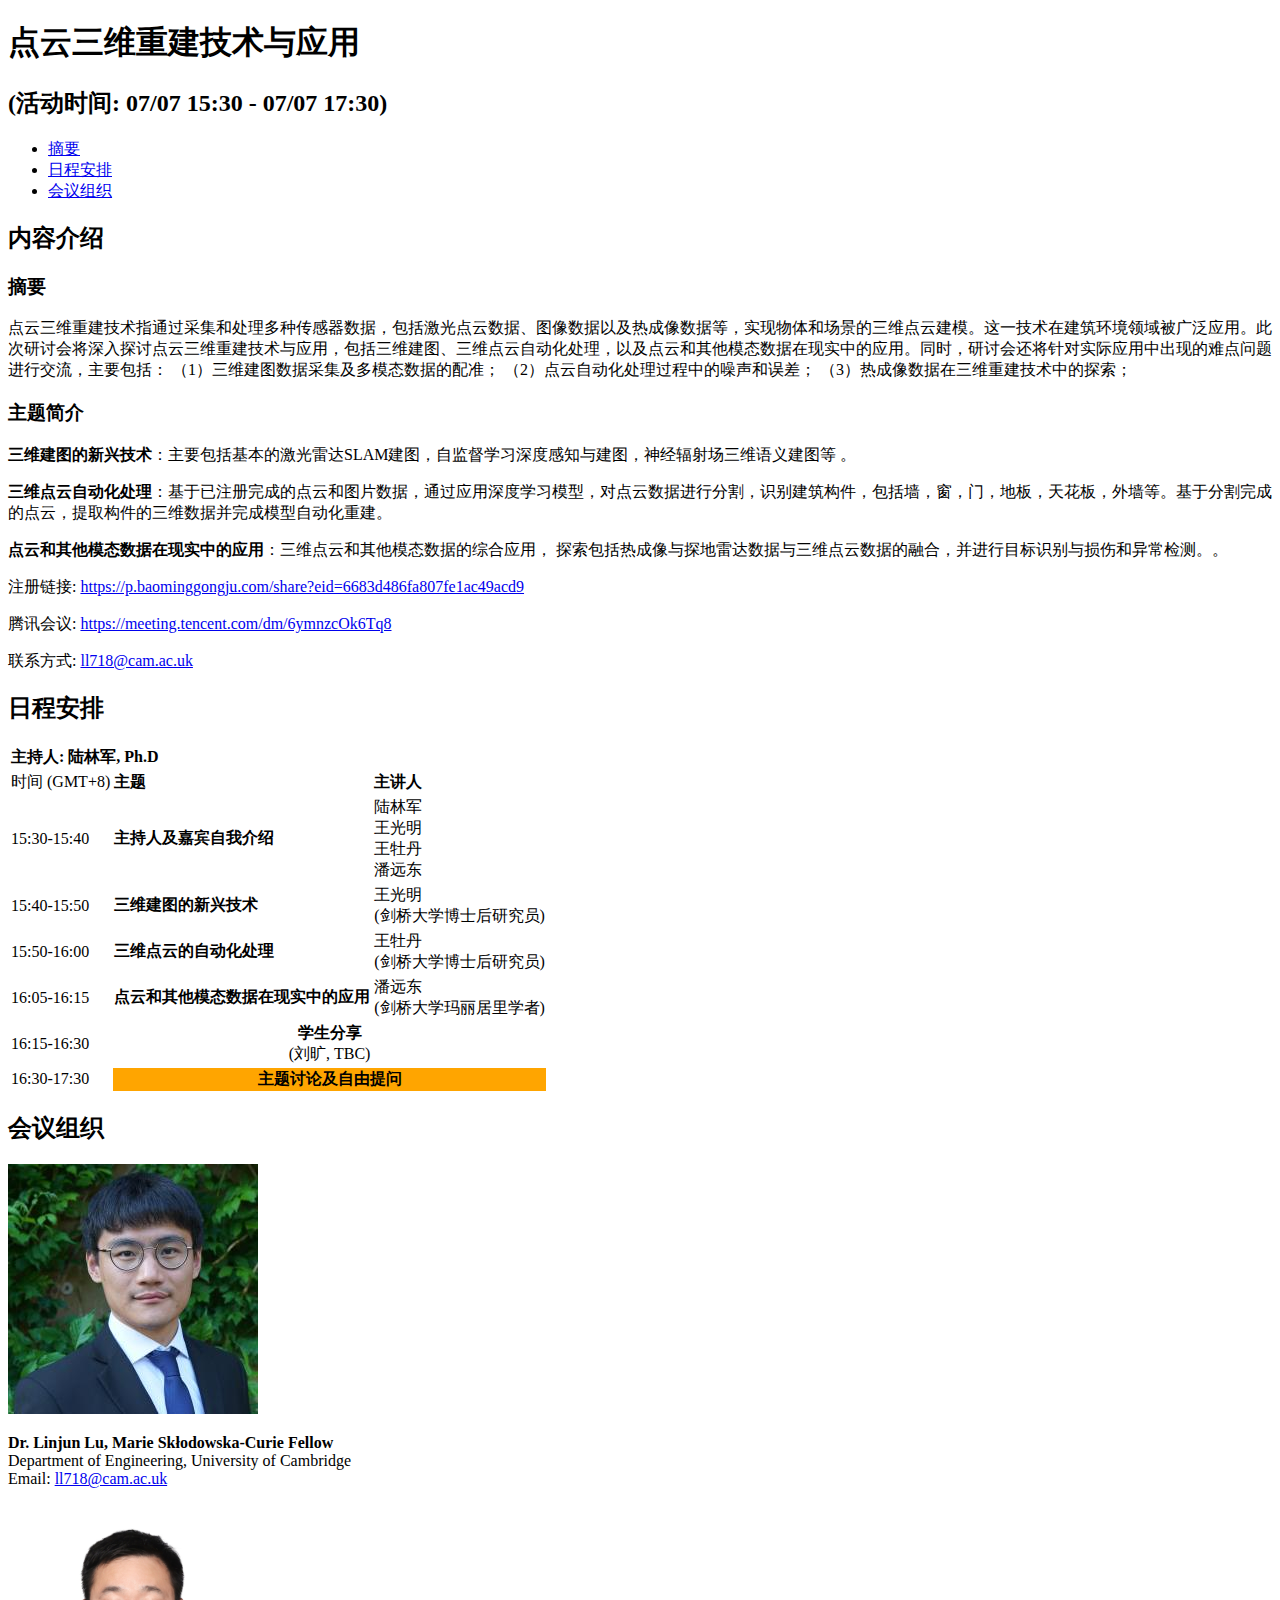
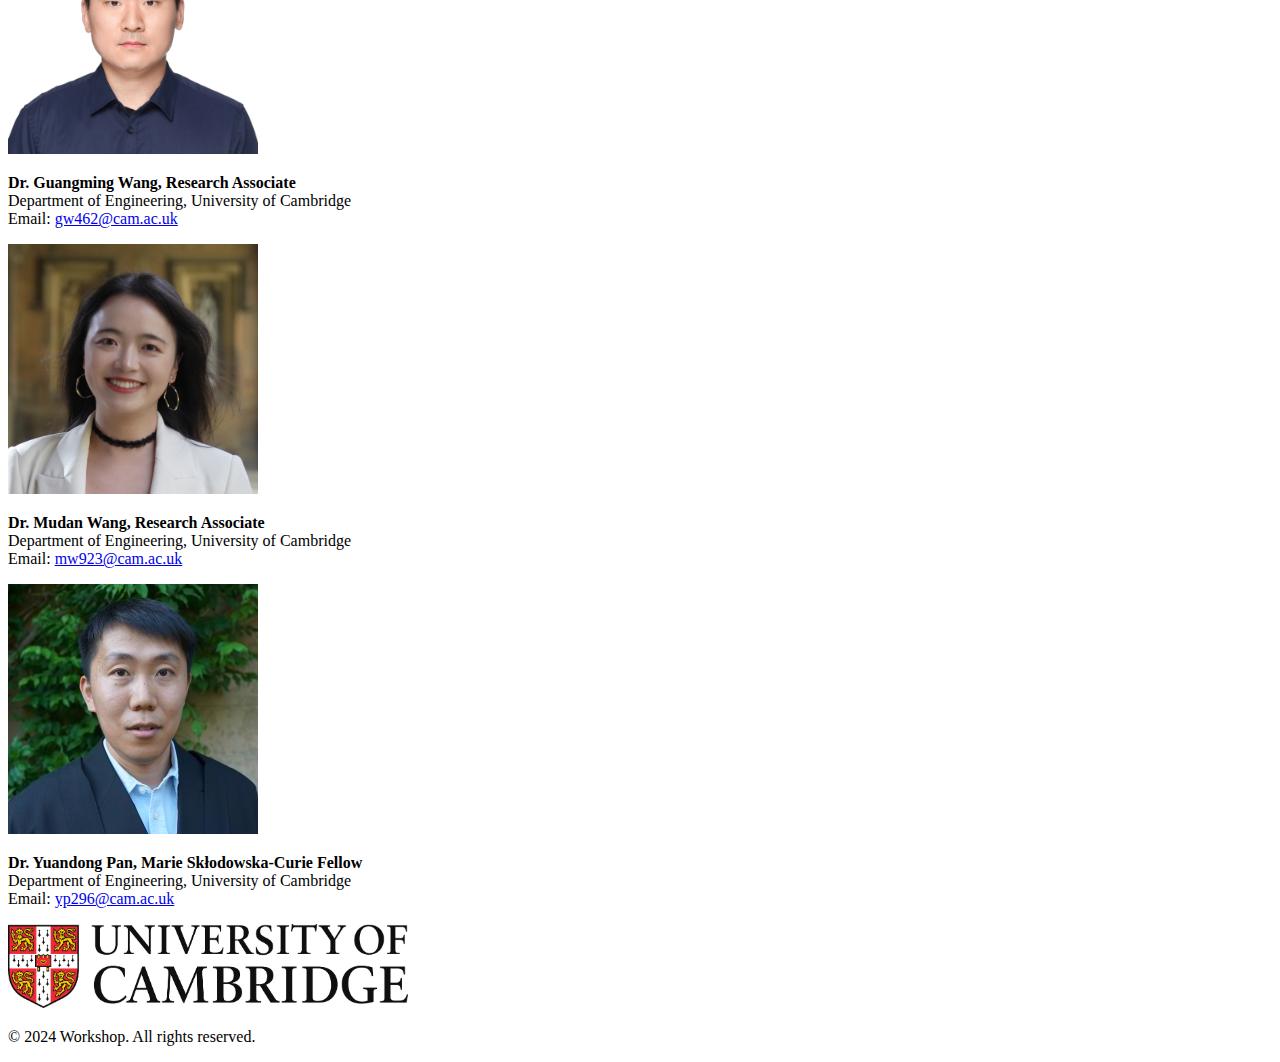
==== index.html @ 5fc94506 "Update index.html" ====
<!DOCTYPE html>
<html lang="en">
<head>
    <meta charset="UTF-8">
    <meta name="viewport" content="width=device-width, initial-scale=1.0">
    <title>Workshop</title>
    <link rel="stylesheet" href="styles.css">
</head>
<body>
    <header>
        <div class="container">
            <h1>点云三维重建技术与应用</h1>
            <h2>(活动时间: 07/07 15:30 - 07/07 17:30)</h2>
            <nav>
                <ul>
                    <li><a href="#abstract">摘要</a></li>
                    <li><a href="#schedule">日程安排</a></li>
                    <li><a href="#organizers">会议组织</a></li>
                </ul>
            </nav>
        </div>
    </header>

    <main>
        <section id="abstract">
            <h2>内容介绍</h2>
            <h3>摘要</h3>
            <p>点云三维重建技术指通过采集和处理多种传感器数据，包括激光点云数据、图像数据以及热成像数据等，实现物体和场景的三维点云建模。这一技术在建筑环境领域被广泛应用。此次研讨会将深入探讨点云三维重建技术与应用，包括三维建图、三维点云自动化处理，以及点云和其他模态数据在现实中的应用。同时，研讨会还将针对实际应用中出现的难点问题进行交流，主要包括：
            （1）三维建图数据采集及多模态数据的配准；
            （2）点云自动化处理过程中的噪声和误差；
            （3）热成像数据在三维重建技术中的探索；
             <p>
             <h3>主题简介</h3><p>
                <strong>三维建图的新兴技术</strong>：主要包括基本的激光雷达SLAM建图，自监督学习深度感知与建图，神经辐射场三维语义建图等 。<p>
                <strong>三维点云自动化处理</strong>：基于已注册完成的点云和图片数据，通过应用深度学习模型，对点云数据进行分割，识别建筑构件，包括墙，窗，门，地板，天花板，外墙等。基于分割完成的点云，提取构件的三维数据并完成模型自动化重建。<p>
                <strong>点云和其他模态数据在现实中的应用</strong>：三维点云和其他模态数据的综合应用， 探索包括热成像与探地雷达数据与三维点云数据的融合，并进行目标识别与损伤和异常检测。。</p>
            </p>
            <p>注册链接: <a href="https://p.baominggongju.com/share?eid=6683d486fa807fe1ac49acd9">https://p.baominggongju.com/share?eid=6683d486fa807fe1ac49acd9</a></p>
	    <p>腾讯会议: <a href="https://meeting.tencent.com/dm/6ymnzcOk6Tq8">https://meeting.tencent.com/dm/6ymnzcOk6Tq8</a></p>
            <p>联系方式: <a href="mailto:ll718@cam.ac.uk">ll718@cam.ac.uk</a></p>
        </section>

        <section id="schedule">
            <h2>日程安排</h2>
            <table>
                <thead>
                    <tr>
                        <th colspan="3" style="text-align: left;" class="indented">主持人: 陆林军, Ph.D</th>
                    </tr>
                </thead>
                <tbody>
                    <tr>
                        <td>时间 (GMT+8)</td>
                        <td><strong>主题</strong><br><em></em></td>
                        <td><strong>主讲人</strong><em></em></td>
                    </tr>
                    <tr>
                        <td>15:30-15:40</td>
                        <td><strong>主持人及嘉宾自我介绍</strong><br><em></em></td>
                        <td>陆林军<br>王光明<br>王牡丹<br>潘远东</td>
                    </tr>
                    <tr>
                        <td>15:40-15:50</td>
                        <td><strong>三维建图的新兴技术</strong><br><em></em></td>
                        <td>王光明<br>(剑桥大学博士后研究员)</td>
                    </tr>
                    <tr>
                        <td>15:50-16:00</td>
                        <td><strong>三维点云的自动化处理</strong><br><em></em></td>
                        <td>王牡丹<br>(剑桥大学博士后研究员)</td>
                    </tr>
                    <tr>
                        <td>16:05-16:15</td>
                        <td><strong>点云和其他模态数据在现实中的应用</strong><br><em></em></td>
                        <td>潘远东<br>(剑桥大学玛丽居里学者)</td>
                    </tr>
                    <tr>
                        <td>16:15-16:30</td>
                        <td colspan="3" style="text-align: center;"><strong>学生分享</strong><br>(刘旷, TBC)</td>
                    </tr>
                    <tr>
                        <td>16:30-17:30</td>
                        <td colspan="3" style="background-color: orange; text-align: center;"><strong>主题讨论及自由提问</strong></td>
                    </tr>
                </tbody>
            </table>
        </section>

        <section id="organizers">
            <h2>会议组织</h2>
            <div class="organizers-container">
                <div class="organizer">
                    <img src="images/Linjun Lu.jpg" alt="Dr. Linjun Lu" width="250"  height="250">
                    <div class="organizer-info">
                        <p><strong>Dr. Linjun Lu, Marie Skłodowska-Curie Fellow</strong><br>
                        Department of Engineering, University of Cambridge<br>
                        Email: <a href="mailto:ll718@cam.ac.uk">ll718@cam.ac.uk</a></p>
                    </div>
                </div>
                <div class="organizer">
                    <img src="images/Guangming Wang.jpg" alt="Dr. Guangming Wang" width="250"  height="250">
                    <div class="organizer-info">
                        <p><strong>Dr. Guangming Wang, Research Associate</strong><br>
                        Department of Engineering, University of Cambridge<br>
                        Email: <a href="mailto:gw462@cam.ac.uk">gw462@cam.ac.uk</a></p>
                    </div>
                </div>
                <div class="organizer">
                    <img src="images/Mudan Wang.jpg" alt="Dr. Mudan Wang" width="250"  height="250">
                    <div class="organizer-info">
                        <p><strong>Dr. Mudan Wang, Research Associate</strong><br>
                        Department of Engineering, University of Cambridge<br>
                        Email: <a href="mailto:mw923@cam.ac.uk">mw923@cam.ac.uk</a></p>
                    </div>
                </div>
                <div class="organizer">
                    <img src="images/Yuandong Pan.jpg" alt="Dr. Yuandong Pan" width="250"  height="250">
                    <div class="organizer-info">
                        <p><strong>Dr. Yuandong Pan, Marie Skłodowska-Curie Fellow</strong><br>
                        Department of Engineering, University of Cambridge<br>
                        Email: <a href="mailto:yp296@cam.ac.uk">yp296@cam.ac.uk</a></p>
                    </div>
                </div>
            </div>
            <div class="university-logo">
                <img src="images/university-of-cambridge.png" alt="University of Cambridge" width="400">
            </div>
        </section>
    </main>

    <footer>
        <p>&copy; 2024 Workshop. All rights reserved.</p>
    </footer>
</body>
</html>
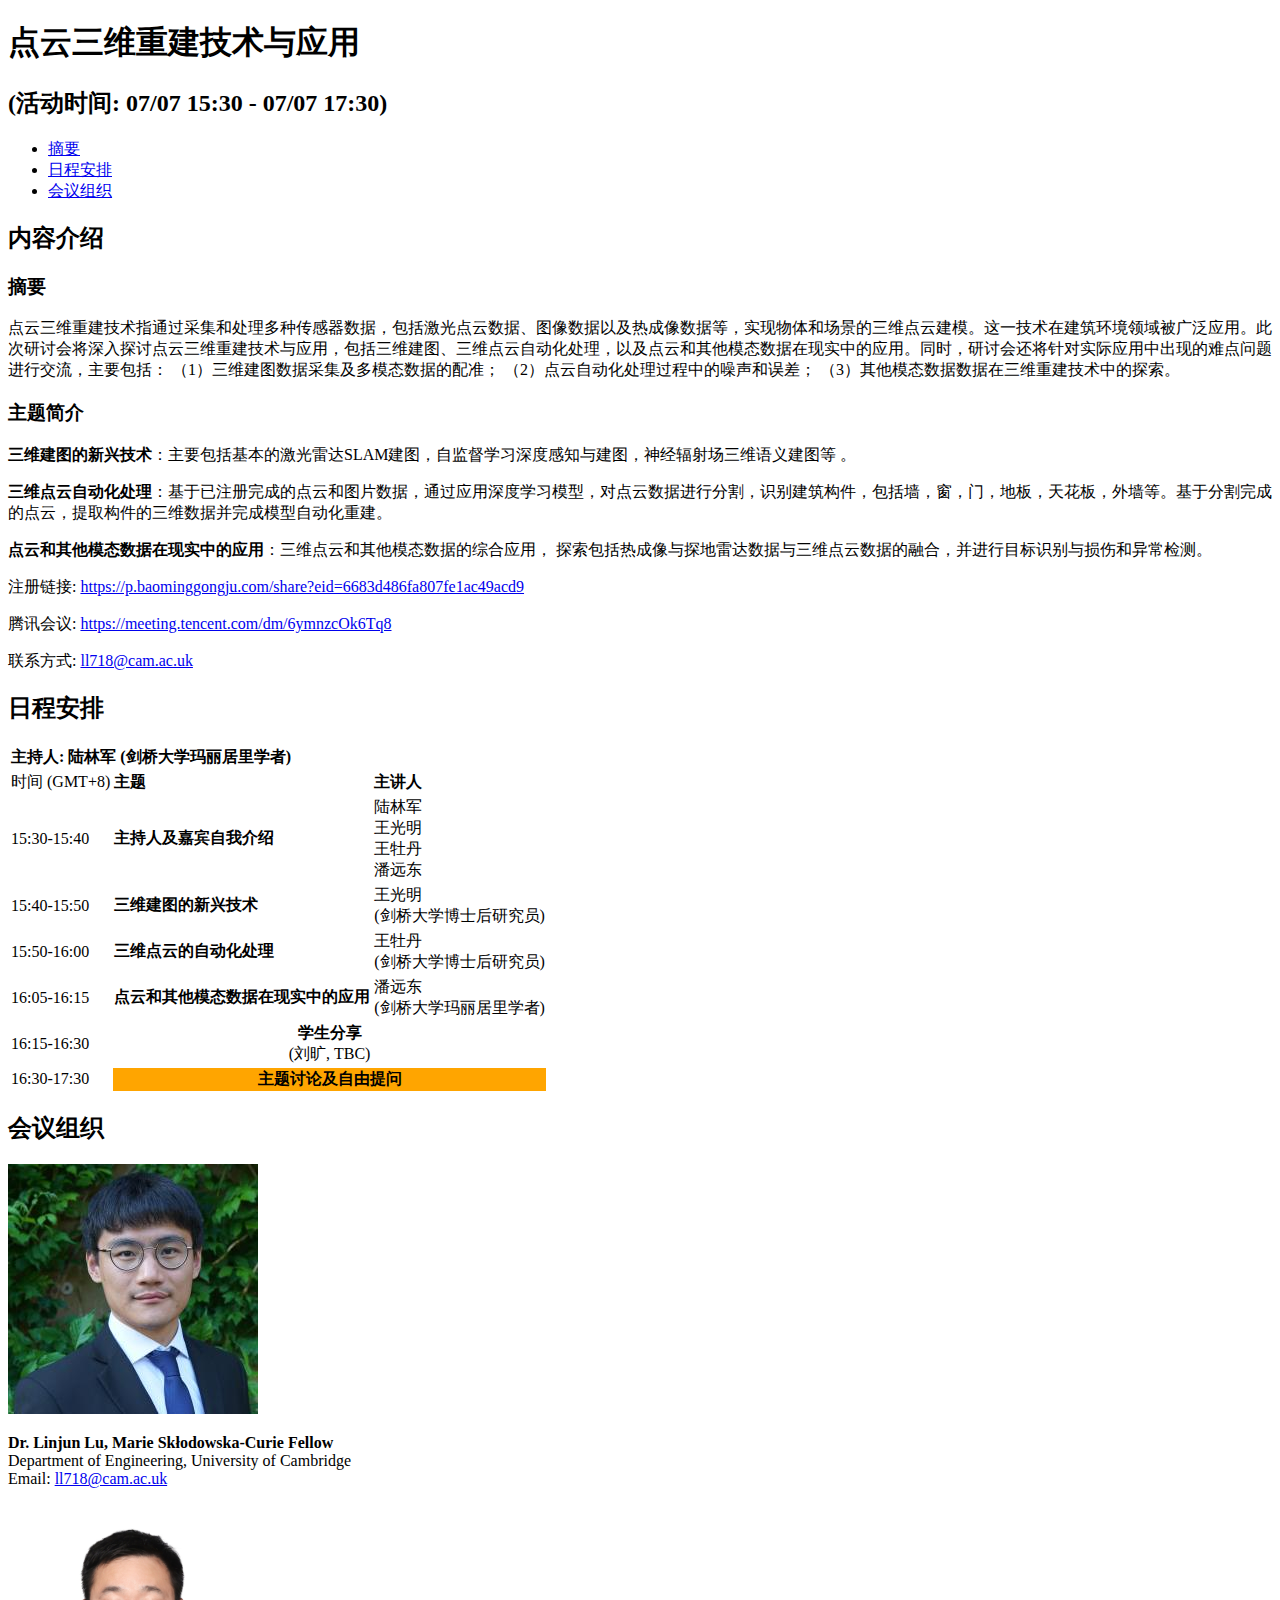
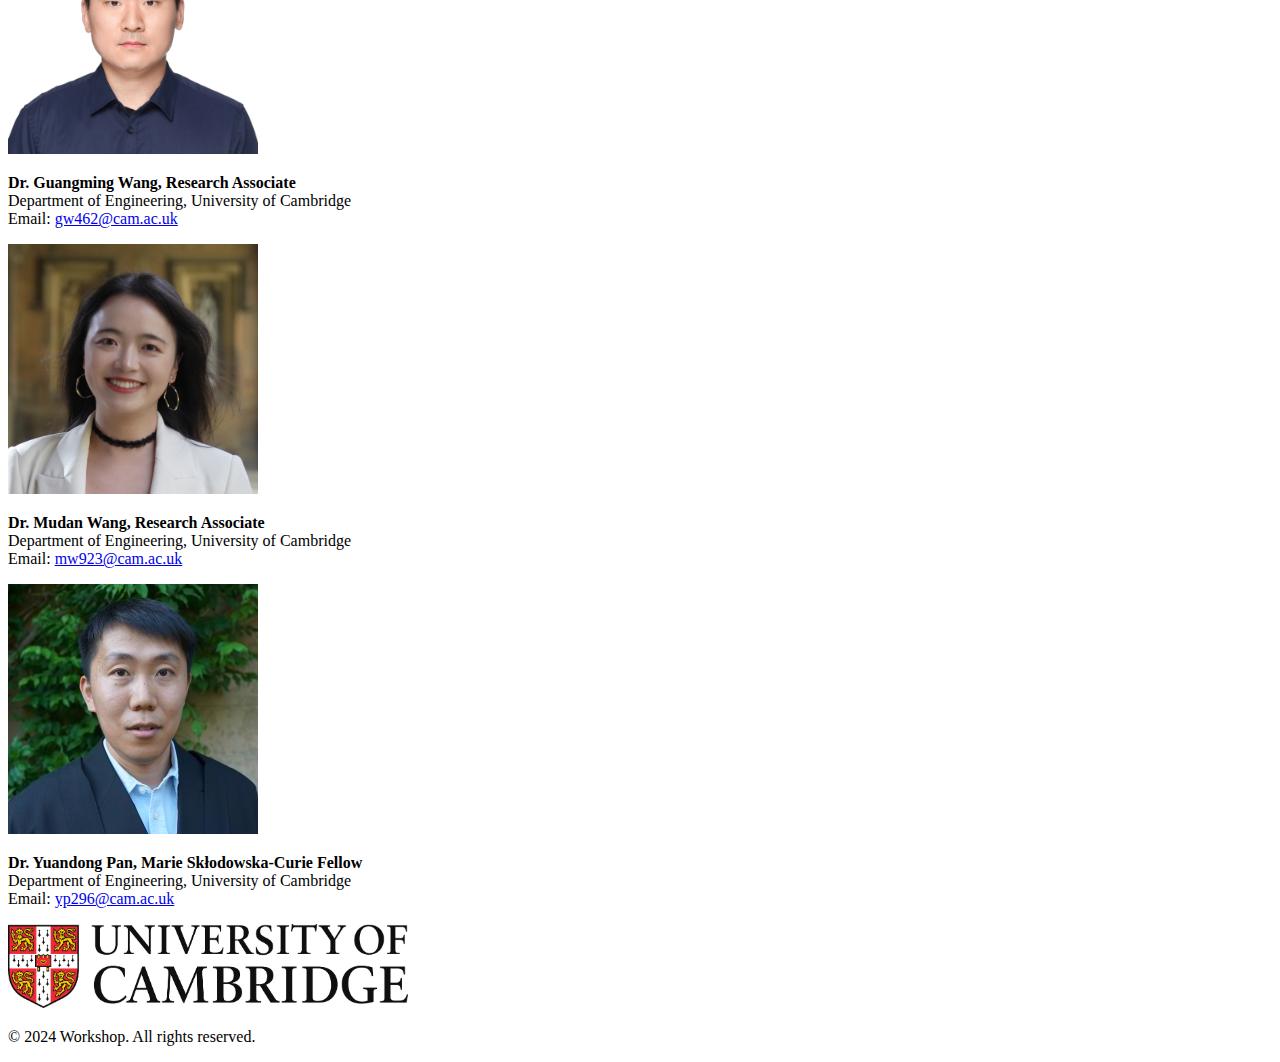
==== commit d5a4a7d9: "Update index.html" ====
--- a/index.html
+++ b/index.html
@@ -28,12 +28,12 @@
             <p>点云三维重建技术指通过采集和处理多种传感器数据，包括激光点云数据、图像数据以及热成像数据等，实现物体和场景的三维点云建模。这一技术在建筑环境领域被广泛应用。此次研讨会将深入探讨点云三维重建技术与应用，包括三维建图、三维点云自动化处理，以及点云和其他模态数据在现实中的应用。同时，研讨会还将针对实际应用中出现的难点问题进行交流，主要包括：
             （1）三维建图数据采集及多模态数据的配准；
             （2）点云自动化处理过程中的噪声和误差；
-            （3）热成像数据在三维重建技术中的探索；
+            （3）其他模态数据数据在三维重建技术中的探索。
              <p>
              <h3>主题简介</h3><p>
                 <strong>三维建图的新兴技术</strong>：主要包括基本的激光雷达SLAM建图，自监督学习深度感知与建图，神经辐射场三维语义建图等 。<p>
                 <strong>三维点云自动化处理</strong>：基于已注册完成的点云和图片数据，通过应用深度学习模型，对点云数据进行分割，识别建筑构件，包括墙，窗，门，地板，天花板，外墙等。基于分割完成的点云，提取构件的三维数据并完成模型自动化重建。<p>
-                <strong>点云和其他模态数据在现实中的应用</strong>：三维点云和其他模态数据的综合应用， 探索包括热成像与探地雷达数据与三维点云数据的融合，并进行目标识别与损伤和异常检测。。</p>
+                <strong>点云和其他模态数据在现实中的应用</strong>：三维点云和其他模态数据的综合应用， 探索包括热成像与探地雷达数据与三维点云数据的融合，并进行目标识别与损伤和异常检测。</p>
             </p>
             <p>注册链接: <a href="https://p.baominggongju.com/share?eid=6683d486fa807fe1ac49acd9">https://p.baominggongju.com/share?eid=6683d486fa807fe1ac49acd9</a></p>
 	    <p>腾讯会议: <a href="https://meeting.tencent.com/dm/6ymnzcOk6Tq8">https://meeting.tencent.com/dm/6ymnzcOk6Tq8</a></p>
@@ -45,7 +45,7 @@
             <table>
                 <thead>
                     <tr>
-                        <th colspan="3" style="text-align: left;" class="indented">主持人: 陆林军, Ph.D</th>
+                        <th colspan="3" style="text-align: left;" class="indented">主持人: 陆林军 (剑桥大学玛丽居里学者)</th>
                     </tr>
                 </thead>
                 <tbody>
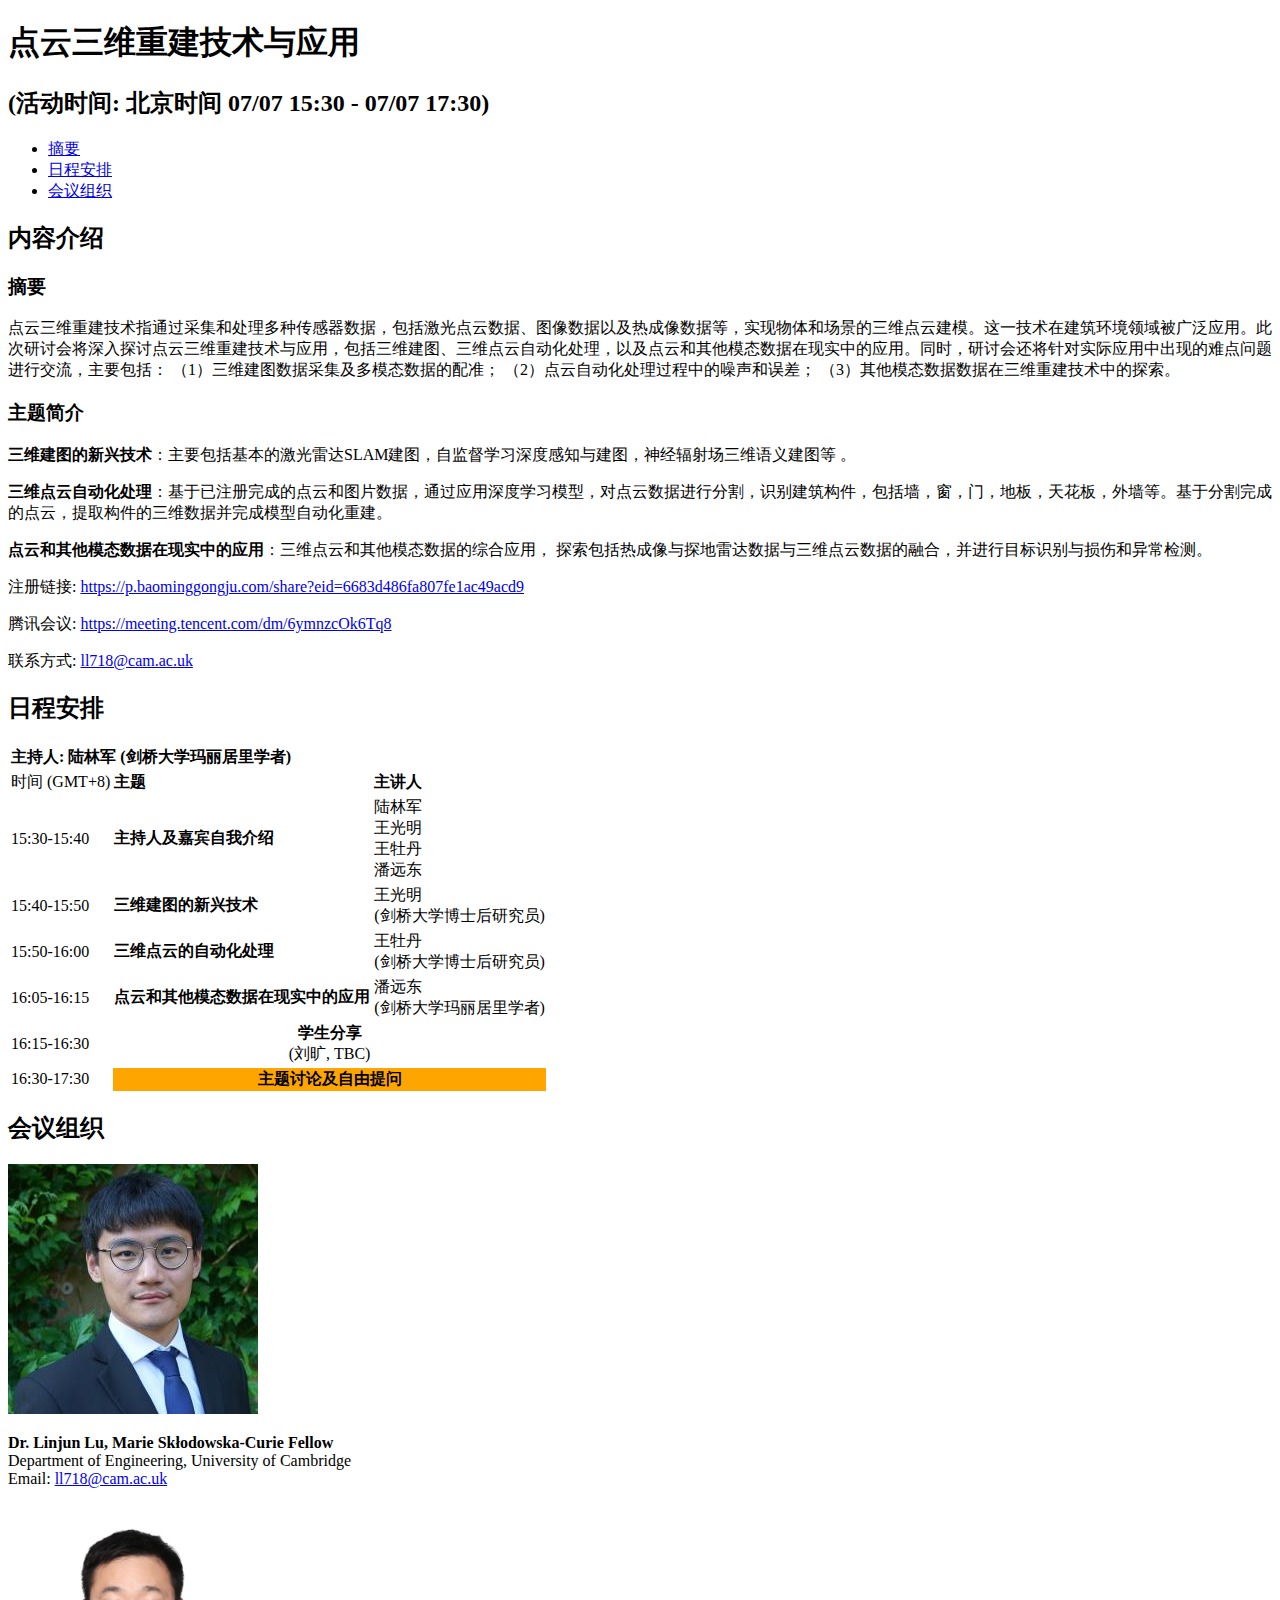
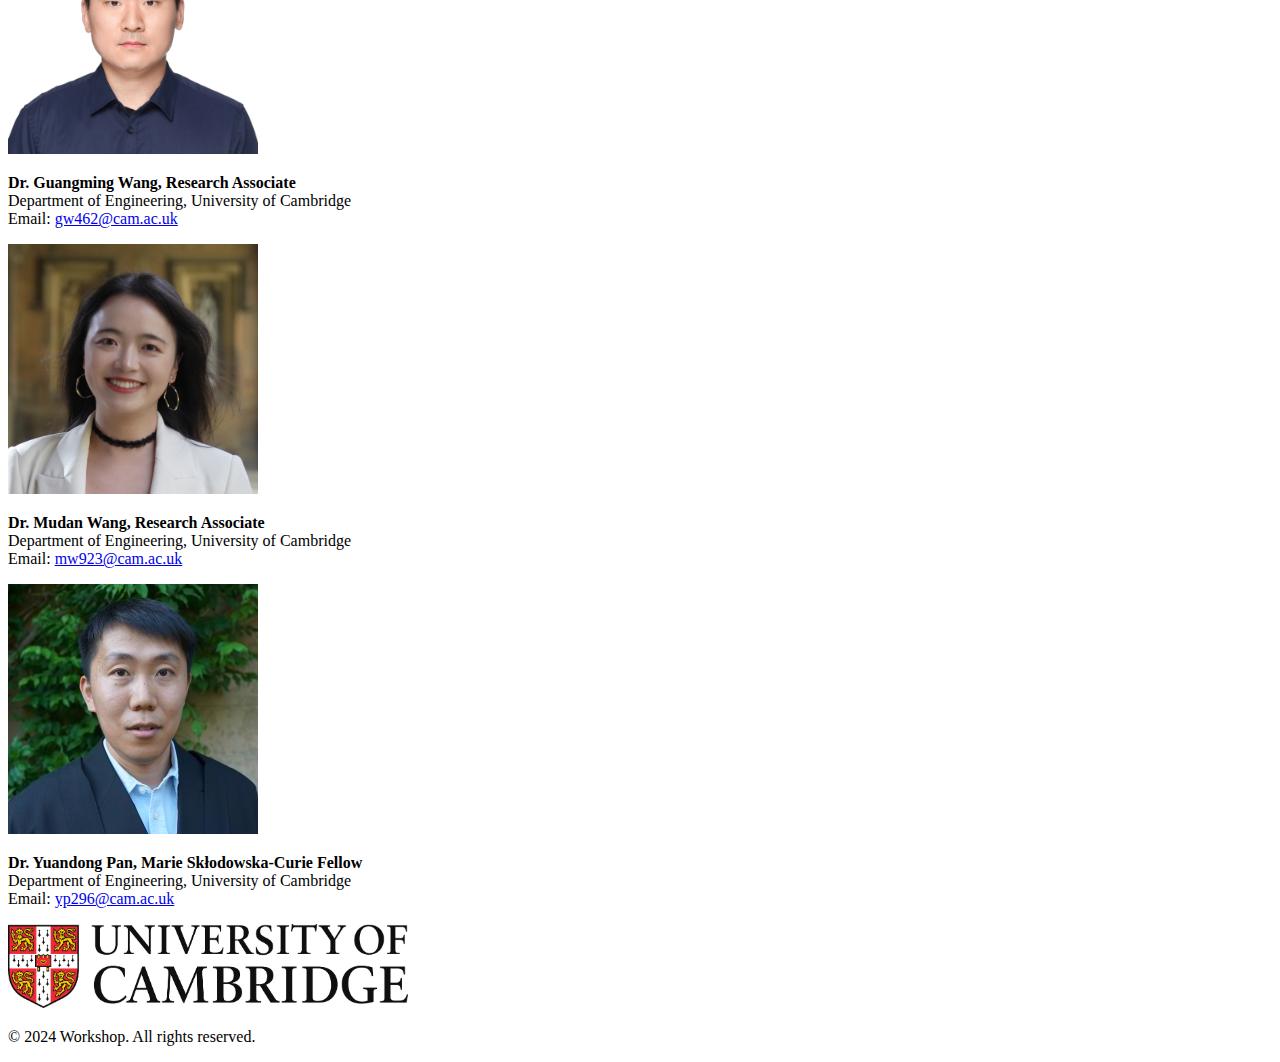
==== commit ee4e5eef: "Update index.html" ====
--- a/index.html
+++ b/index.html
@@ -10,7 +10,7 @@
     <header>
         <div class="container">
             <h1>点云三维重建技术与应用</h1>
-            <h2>(活动时间: 07/07 15:30 - 07/07 17:30)</h2>
+            <h2>(活动时间: 北京时间 07/07 15:30 - 07/07 17:30)</h2>
             <nav>
                 <ul>
                     <li><a href="#abstract">摘要</a></li>
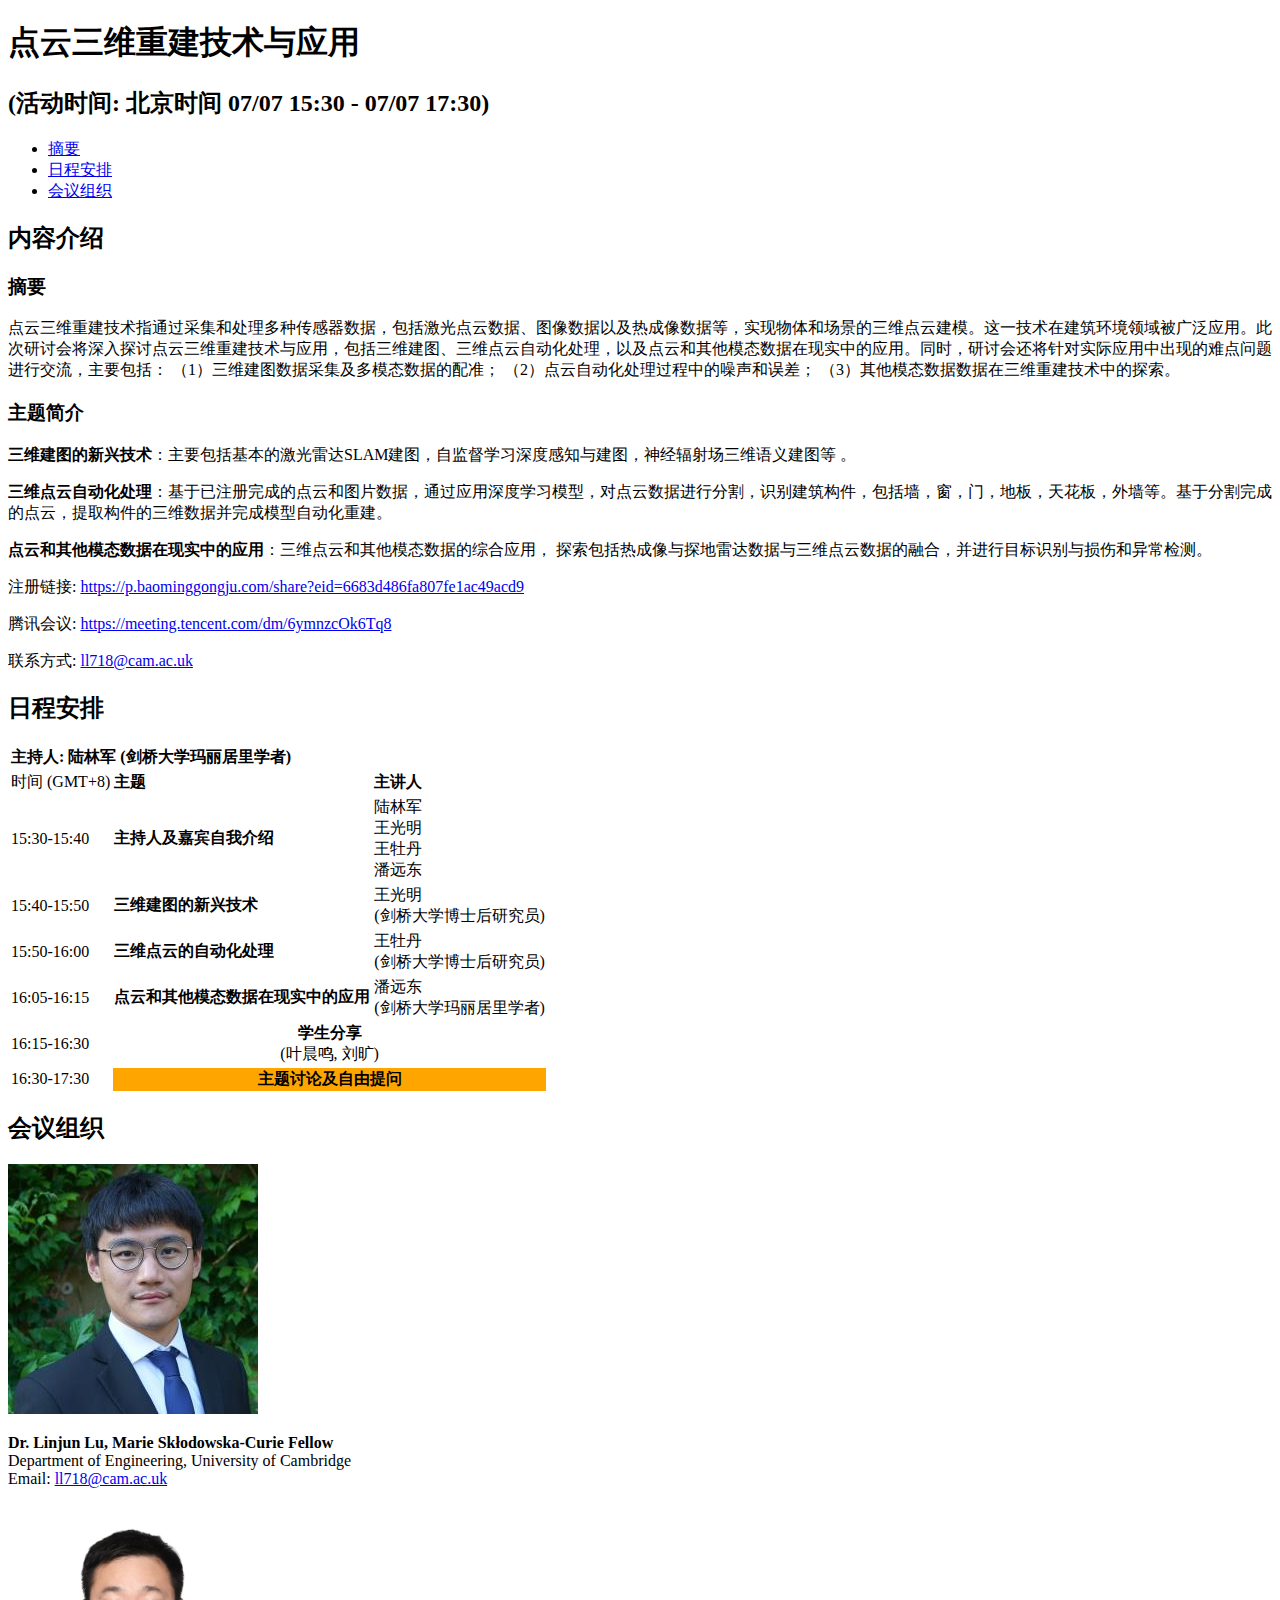
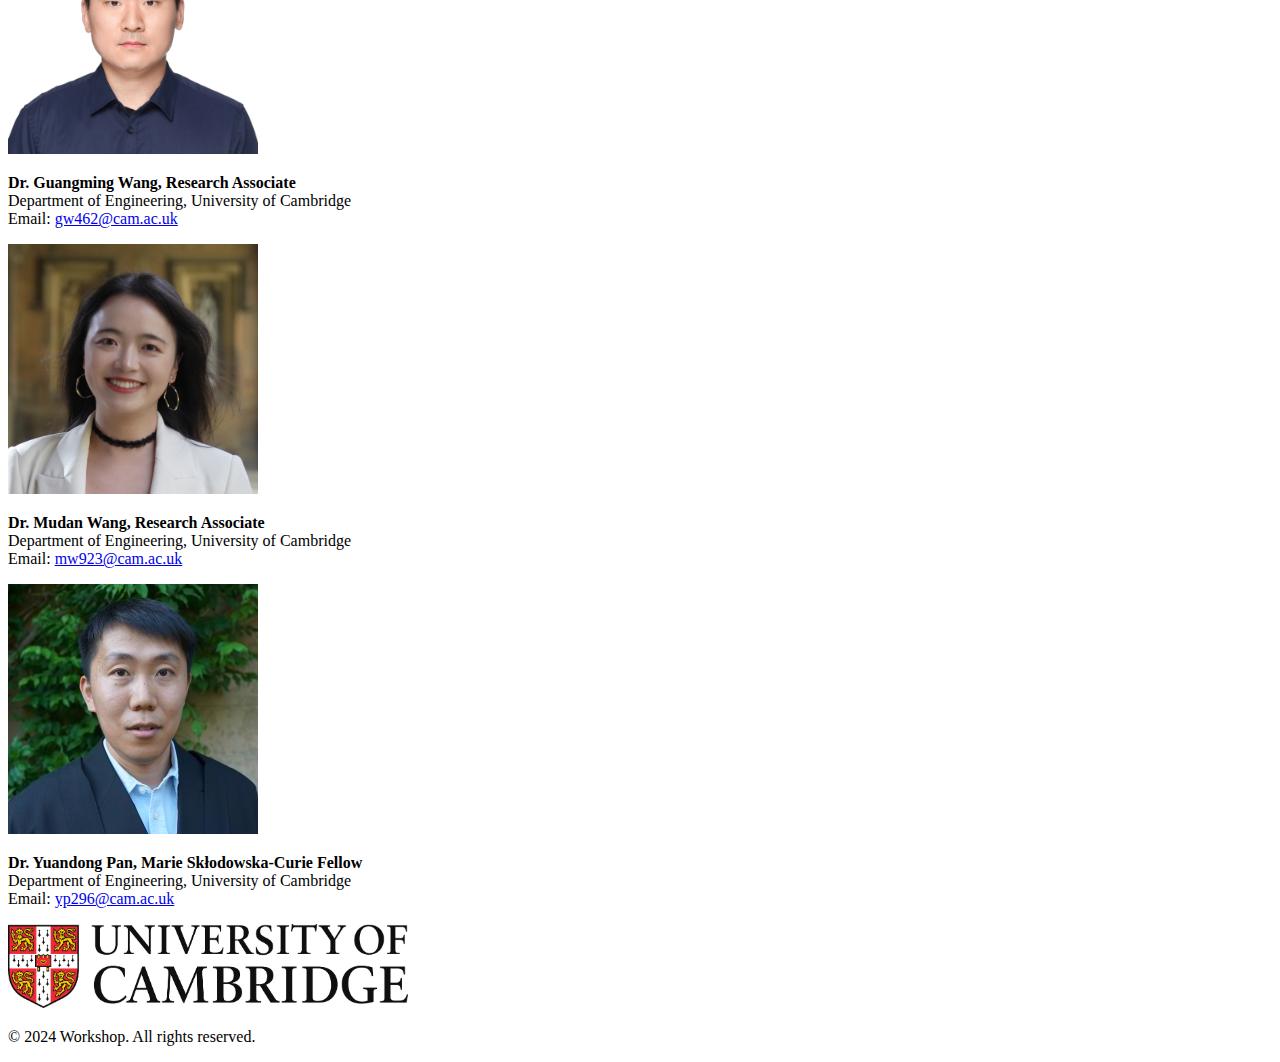
==== commit 56069dd8: "Update index.html" ====
--- a/index.html
+++ b/index.html
@@ -6,6 +6,23 @@
     <title>Workshop</title>
     <link rel="stylesheet" href="styles.css">
 </head>
+
+<style>
+    header {
+        position: relative;
+    }
+    .english-link {
+        position: absolute;
+        top: 10px;
+        right: 10px;
+    }
+    .english-link a {
+        text-decoration: none;
+        color: #ffffff;
+        font-weight: bold;
+    }
+</style>
+
 <body>
     <header>
         <div class="container">
@@ -18,6 +35,9 @@
                     <li><a href="#organizers">会议组织</a></li>
                 </ul>
             </nav>
+            <div class="english-link">
+                <a href="index_en.html">English</a>
+            </div>
         </div>
     </header>
 
@@ -76,7 +96,7 @@
                     </tr>
                     <tr>
                         <td>16:15-16:30</td>
-                        <td colspan="3" style="text-align: center;"><strong>学生分享</strong><br>(刘旷, TBC)</td>
+                        <td colspan="3" style="text-align: center;"><strong>学生分享</strong><br>(叶晨鸣, 刘旷)</td>
                     </tr>
                     <tr>
                         <td>16:30-17:30</td>
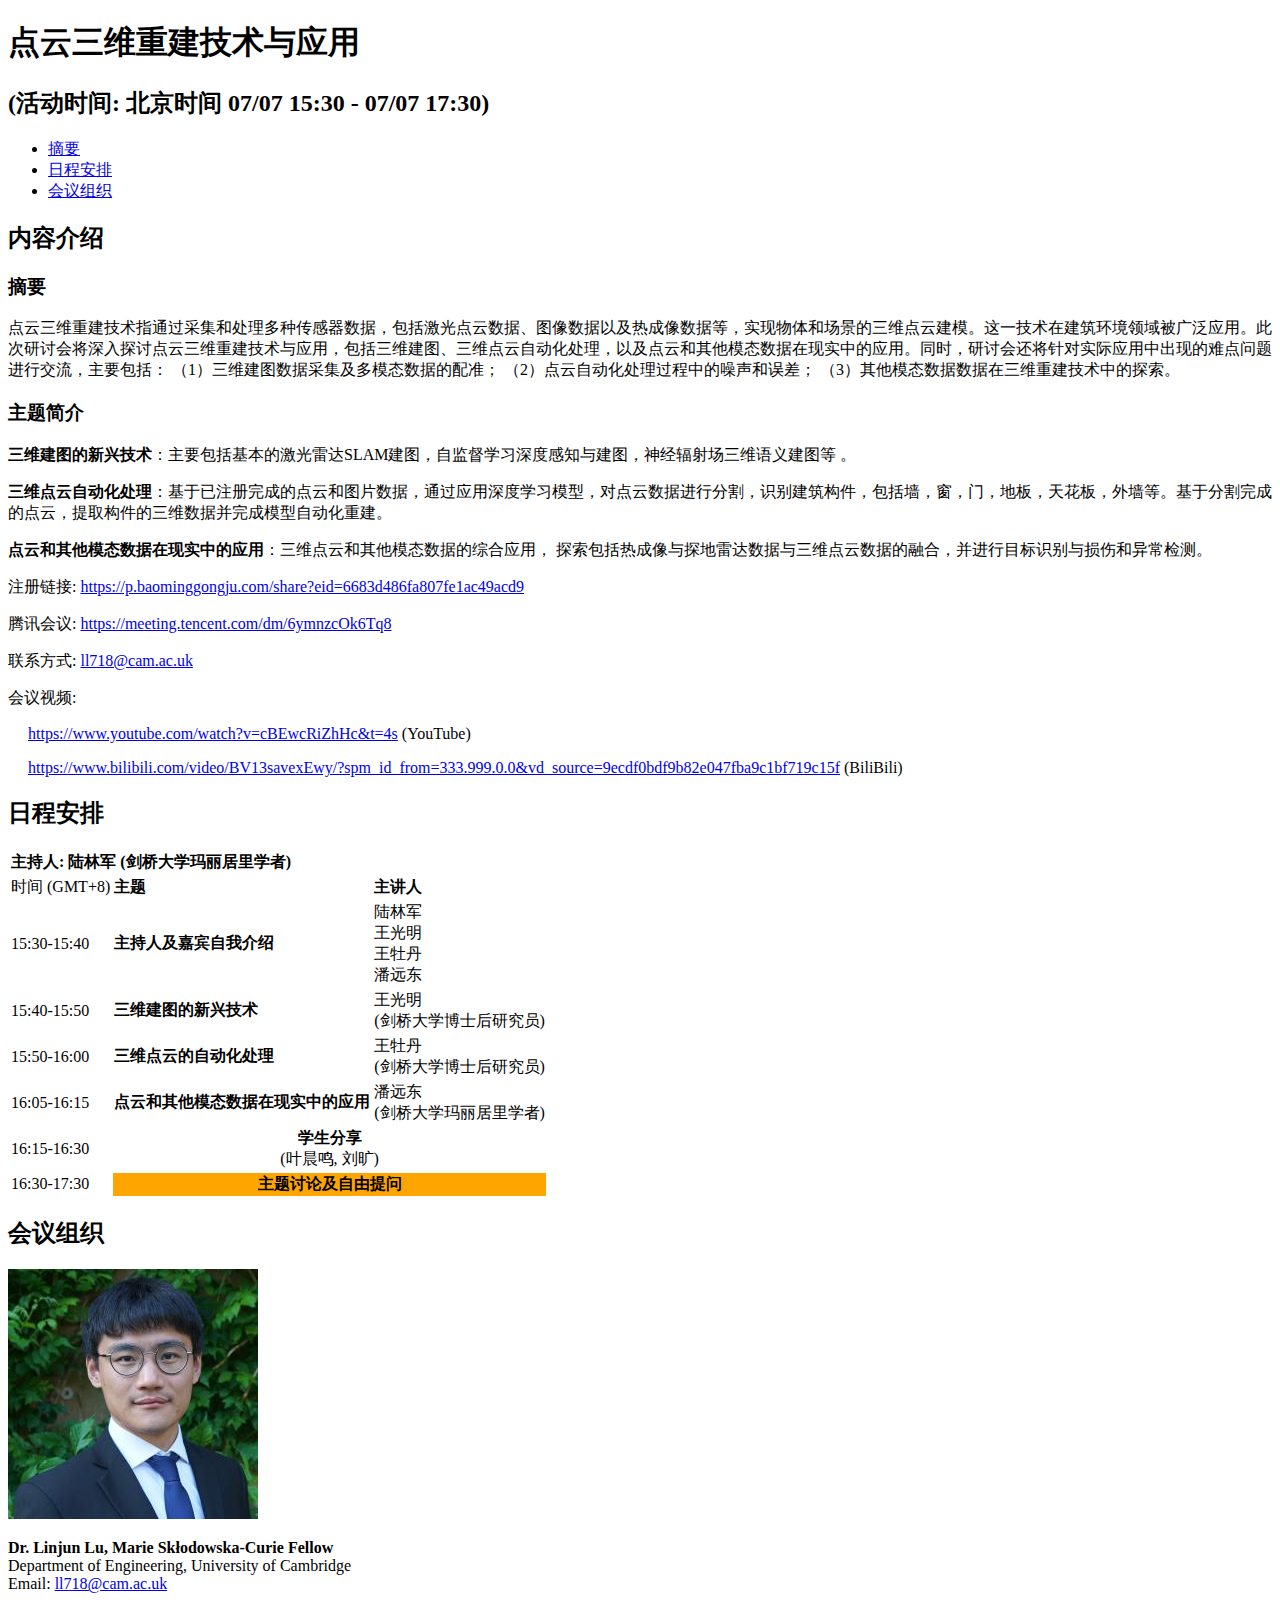
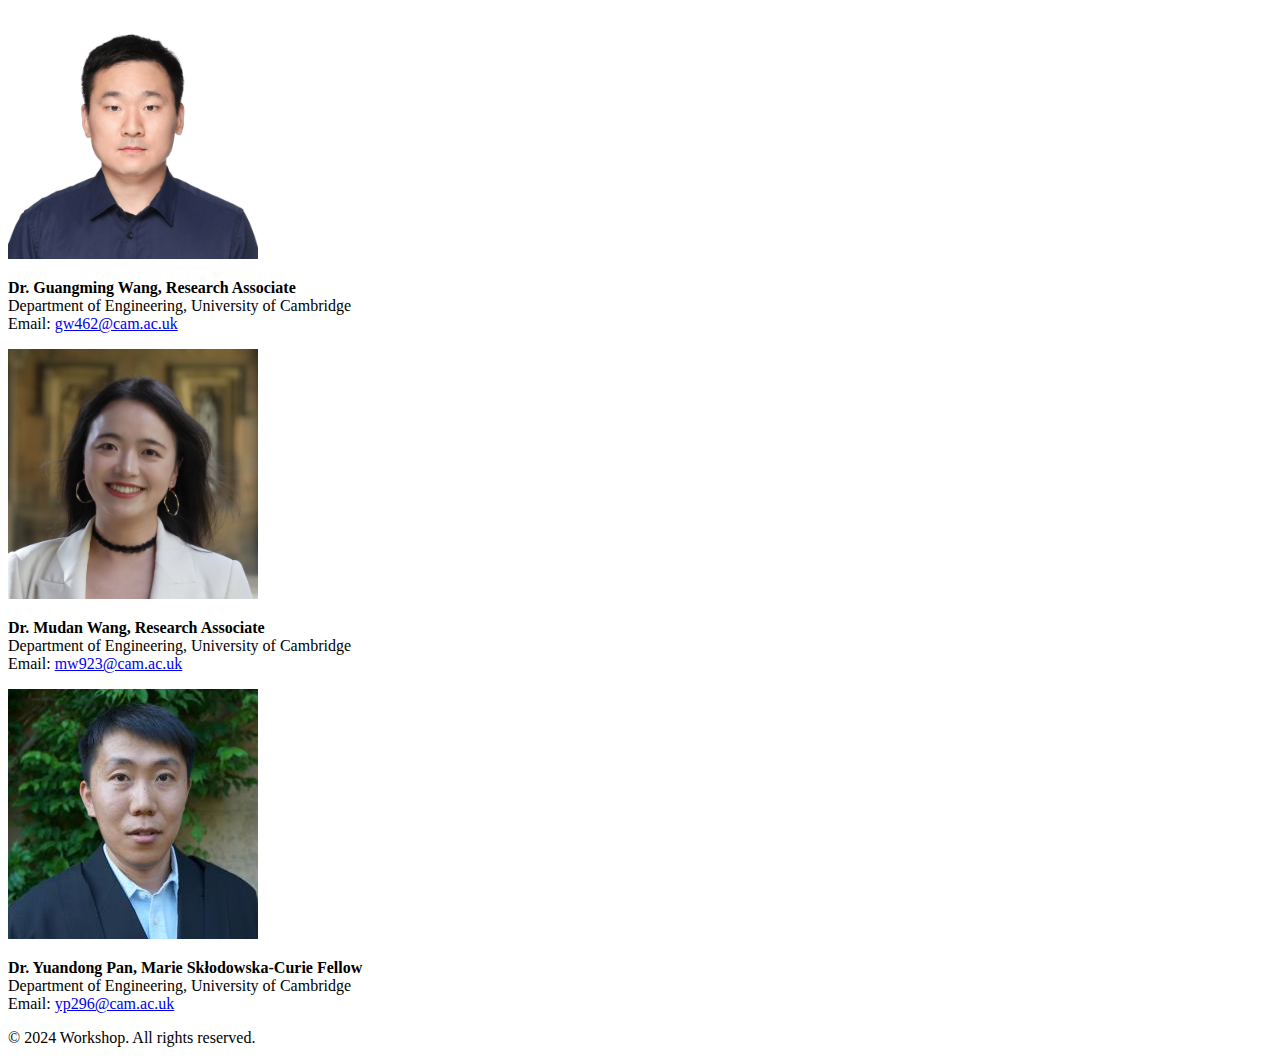
==== commit 8f0ef41e: "Update index.html" ====
--- a/index.html
+++ b/index.html
@@ -58,6 +58,14 @@
             <p>注册链接: <a href="https://p.baominggongju.com/share?eid=6683d486fa807fe1ac49acd9">https://p.baominggongju.com/share?eid=6683d486fa807fe1ac49acd9</a></p>
 	    <p>腾讯会议: <a href="https://meeting.tencent.com/dm/6ymnzcOk6Tq8">https://meeting.tencent.com/dm/6ymnzcOk6Tq8</a></p>
             <p>联系方式: <a href="mailto:ll718@cam.ac.uk">ll718@cam.ac.uk</a></p>
+	    <p>会议视频: </p>
+	    <p style="text-indent: 20px;">
+	        <a href="https://www.youtube.com/watch?v=cBEwcRiZhHc&t=4s">https://www.youtube.com/watch?v=cBEwcRiZhHc&t=4s</a> (YouTube)
+	    </p>
+	    <p style="text-indent: 20px;">
+	        <a href="https://www.bilibili.com/video/BV13savexEwy/?spm_id_from=333.999.0.0&vd_source=9ecdf0bdf9b82e047fba9c1bf719c15f">https://www.bilibili.com/video/BV13savexEwy/?spm_id_from=333.999.0.0&vd_source=9ecdf0bdf9b82e047fba9c1bf719c15f</a> (BiliBili)
+	    </p>
+
         </section>
 
         <section id="schedule">
@@ -142,9 +150,6 @@
                     </div>
                 </div>
             </div>
-            <div class="university-logo">
-                <img src="images/university-of-cambridge.png" alt="University of Cambridge" width="400">
-            </div>
         </section>
     </main>
 
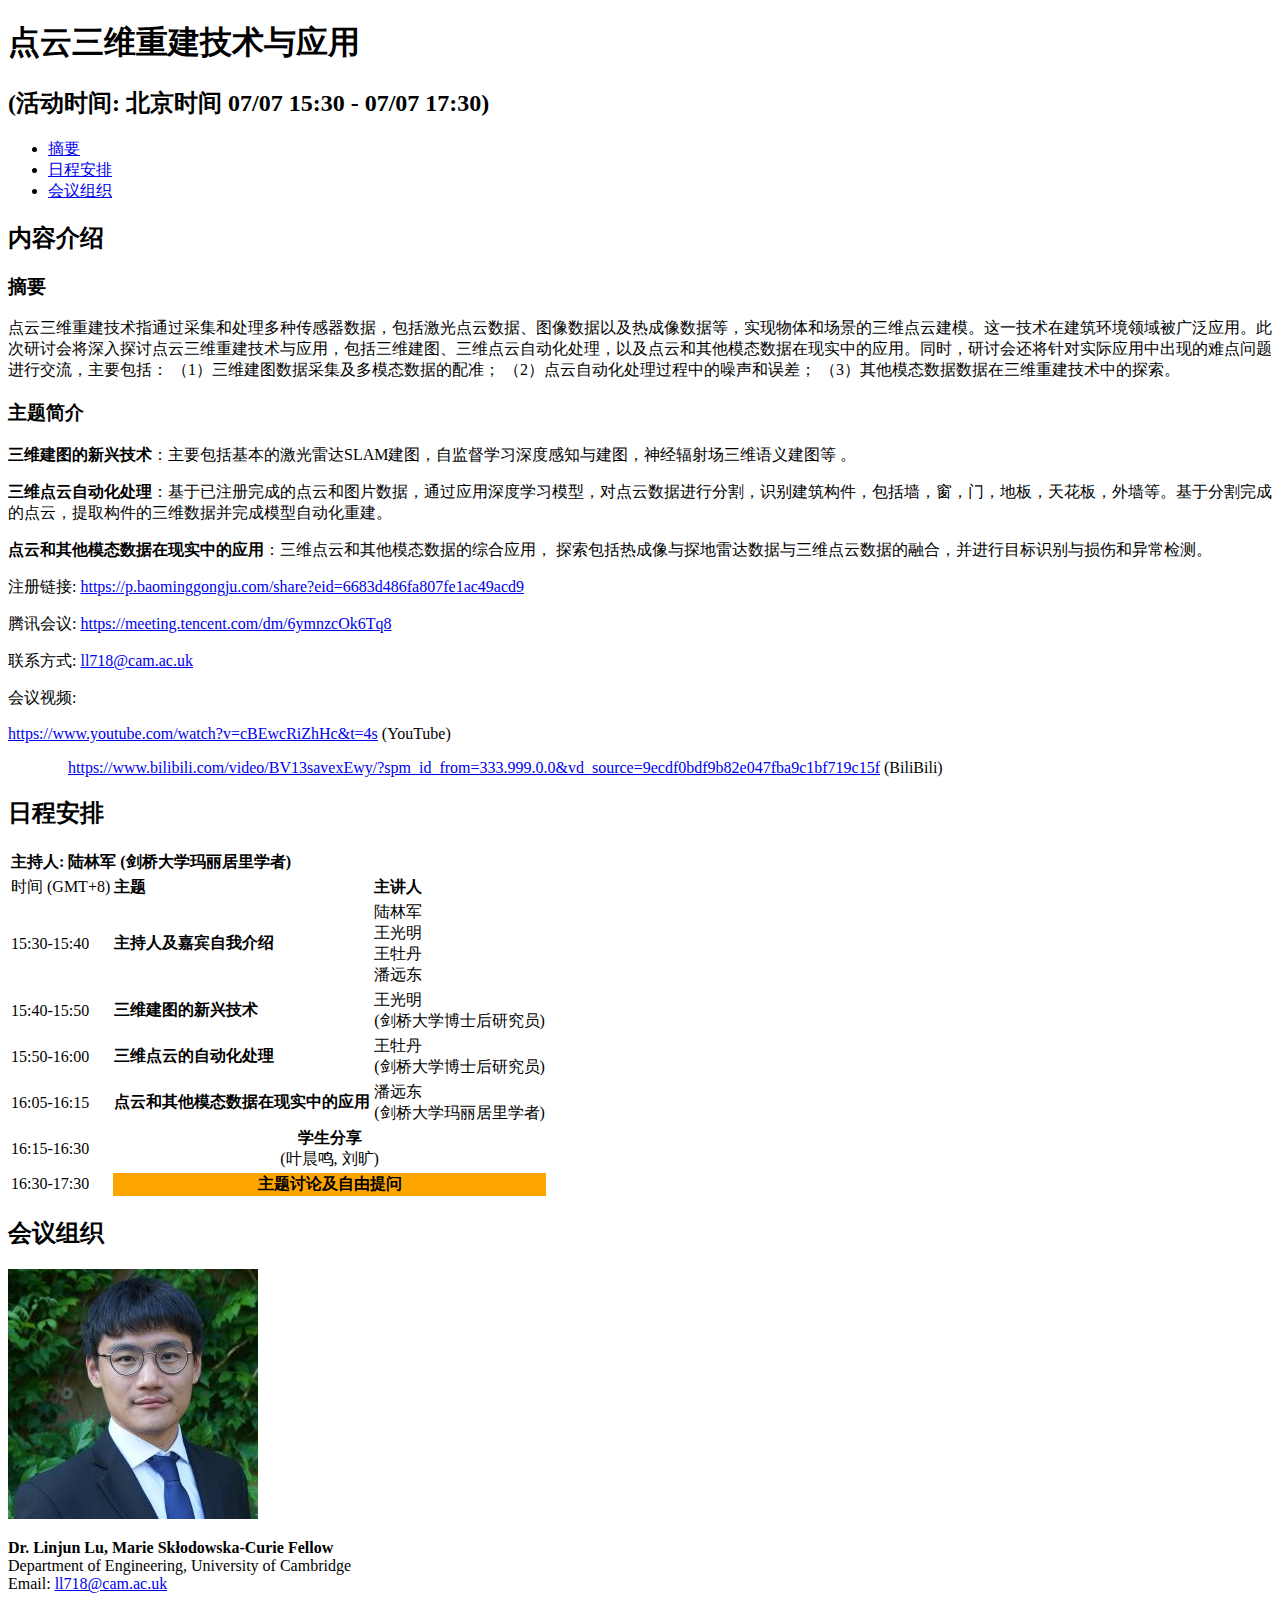
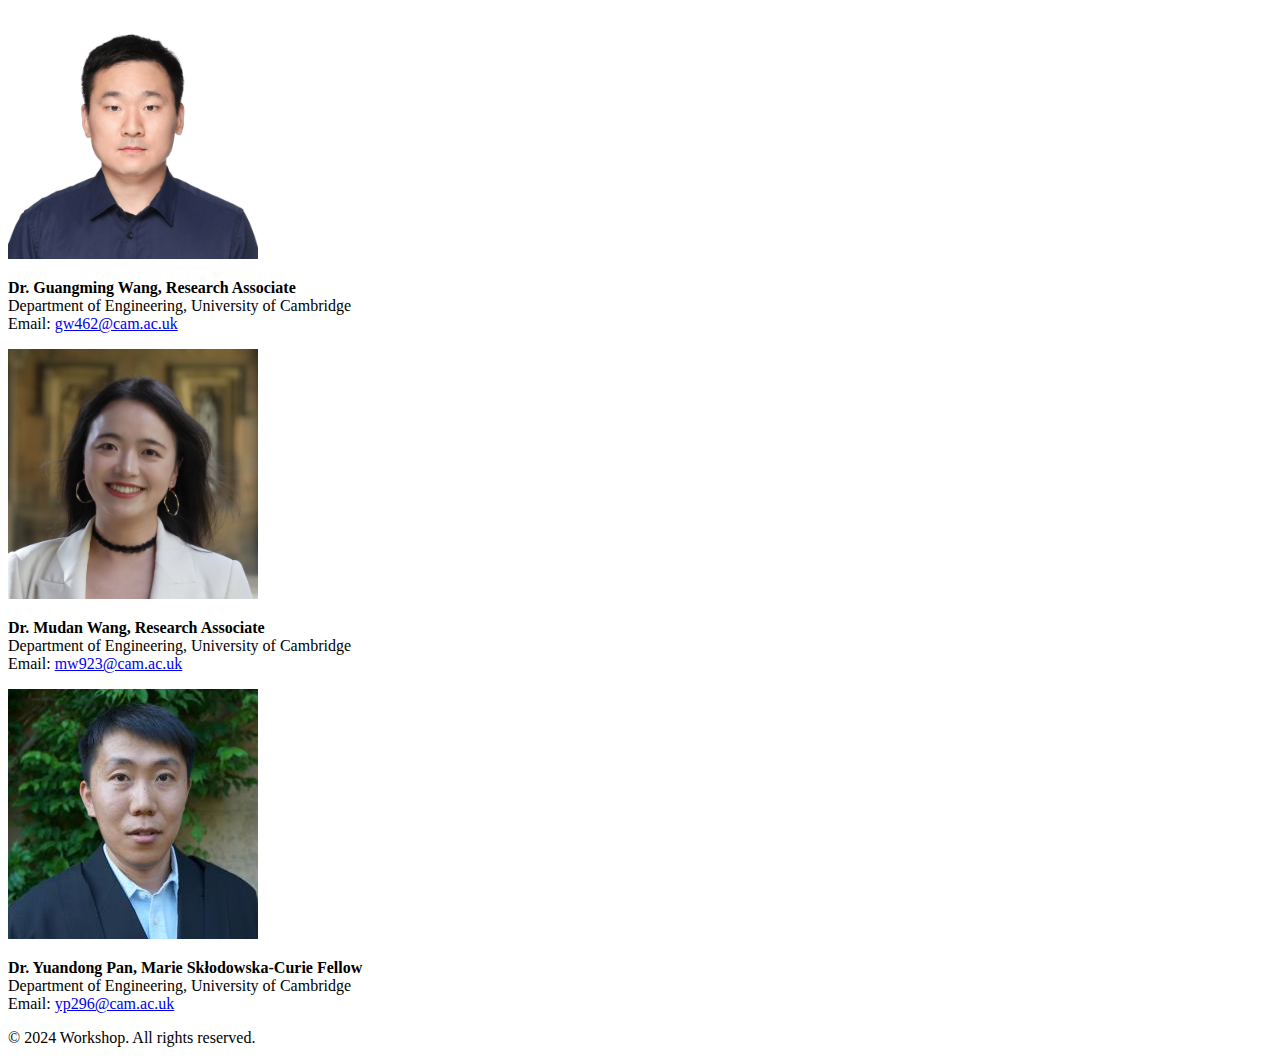
==== commit 90953fed: "Update index.html" ====
--- a/index.html
+++ b/index.html
@@ -59,10 +59,9 @@
 	    <p>腾讯会议: <a href="https://meeting.tencent.com/dm/6ymnzcOk6Tq8">https://meeting.tencent.com/dm/6ymnzcOk6Tq8</a></p>
             <p>联系方式: <a href="mailto:ll718@cam.ac.uk">ll718@cam.ac.uk</a></p>
 	    <p>会议视频: </p>
-	    <p style="text-indent: 20px;">
 	        <a href="https://www.youtube.com/watch?v=cBEwcRiZhHc&t=4s">https://www.youtube.com/watch?v=cBEwcRiZhHc&t=4s</a> (YouTube)
 	    </p>
-	    <p style="text-indent: 20px;">
+	    <p style="text-indent: 60px;">
 	        <a href="https://www.bilibili.com/video/BV13savexEwy/?spm_id_from=333.999.0.0&vd_source=9ecdf0bdf9b82e047fba9c1bf719c15f">https://www.bilibili.com/video/BV13savexEwy/?spm_id_from=333.999.0.0&vd_source=9ecdf0bdf9b82e047fba9c1bf719c15f</a> (BiliBili)
 	    </p>
 
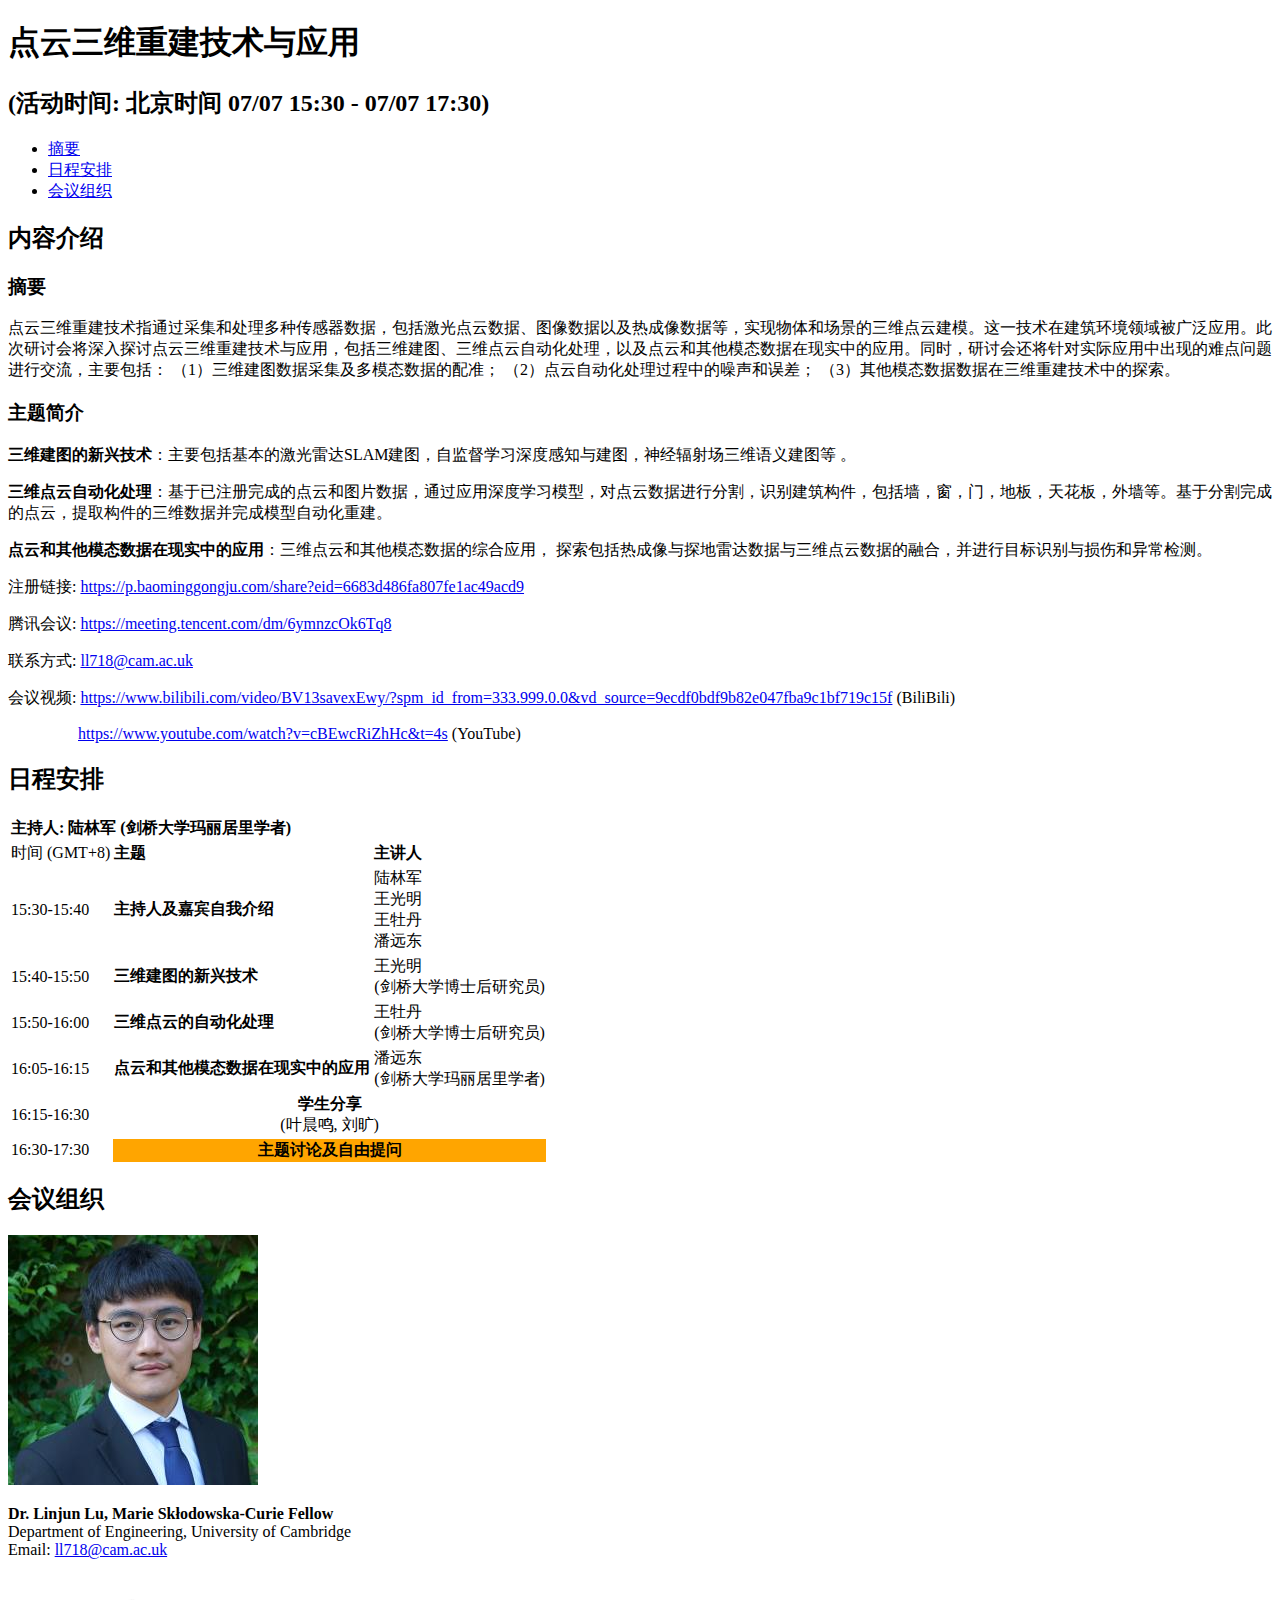
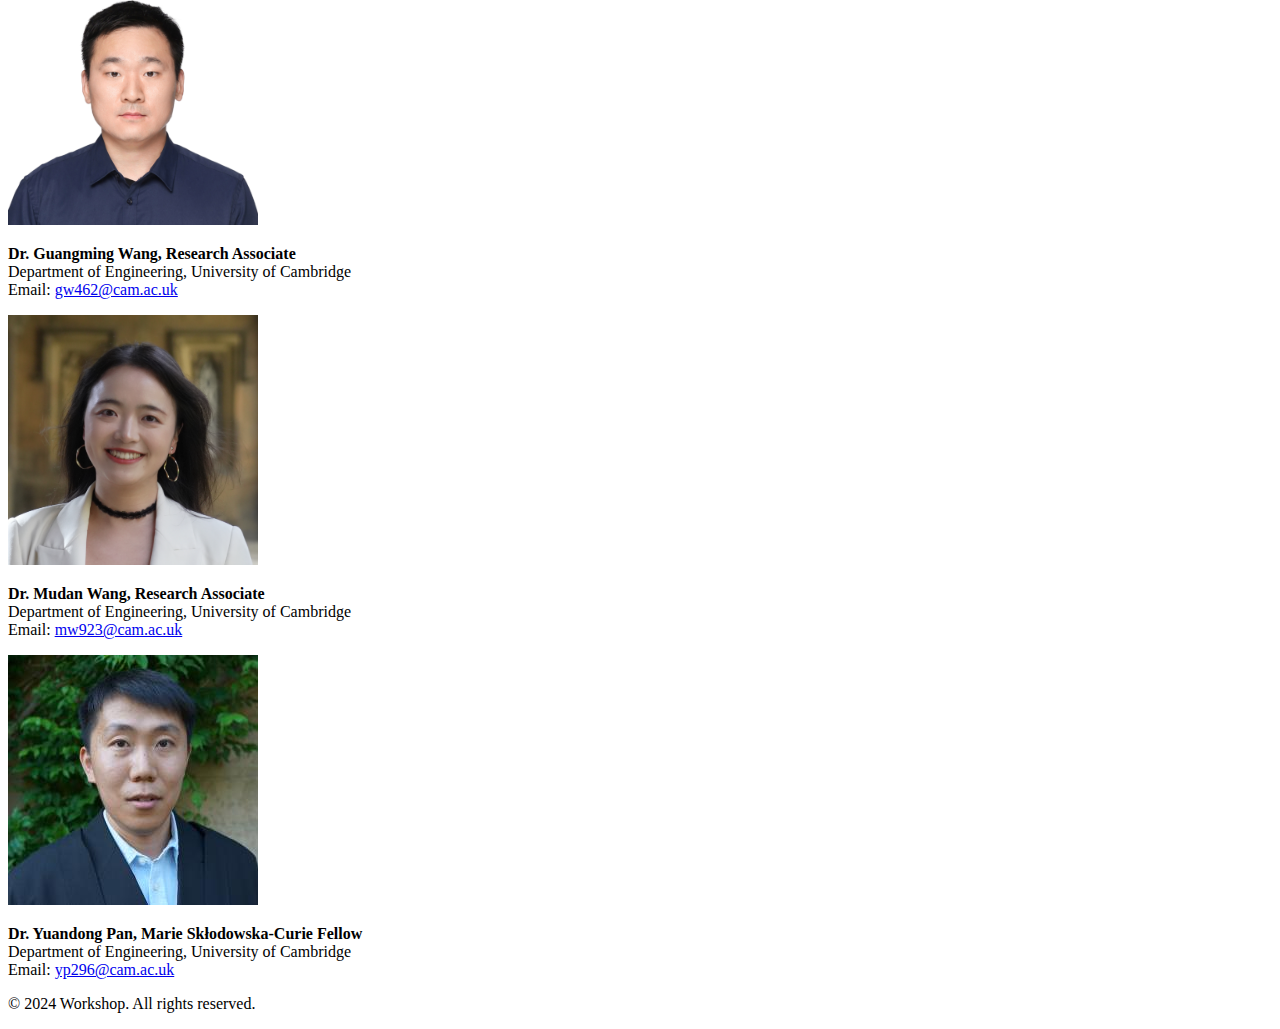
==== commit 5b1e97c9: "Update index.html" ====
--- a/index.html
+++ b/index.html
@@ -58,11 +58,11 @@
             <p>注册链接: <a href="https://p.baominggongju.com/share?eid=6683d486fa807fe1ac49acd9">https://p.baominggongju.com/share?eid=6683d486fa807fe1ac49acd9</a></p>
 	    <p>腾讯会议: <a href="https://meeting.tencent.com/dm/6ymnzcOk6Tq8">https://meeting.tencent.com/dm/6ymnzcOk6Tq8</a></p>
             <p>联系方式: <a href="mailto:ll718@cam.ac.uk">ll718@cam.ac.uk</a></p>
-	    <p>会议视频: </p>
+	    <p>会议视频: 
+	        <a href="https://www.bilibili.com/video/BV13savexEwy/?spm_id_from=333.999.0.0&vd_source=9ecdf0bdf9b82e047fba9c1bf719c15f">https://www.bilibili.com/video/BV13savexEwy/?spm_id_from=333.999.0.0&vd_source=9ecdf0bdf9b82e047fba9c1bf719c15f</a> (BiliBili)	        
+	    </p>
+	    <p style="text-indent: 70px;">
 	        <a href="https://www.youtube.com/watch?v=cBEwcRiZhHc&t=4s">https://www.youtube.com/watch?v=cBEwcRiZhHc&t=4s</a> (YouTube)
-	    </p>
-	    <p style="text-indent: 60px;">
-	        <a href="https://www.bilibili.com/video/BV13savexEwy/?spm_id_from=333.999.0.0&vd_source=9ecdf0bdf9b82e047fba9c1bf719c15f">https://www.bilibili.com/video/BV13savexEwy/?spm_id_from=333.999.0.0&vd_source=9ecdf0bdf9b82e047fba9c1bf719c15f</a> (BiliBili)
 	    </p>
 
         </section>
